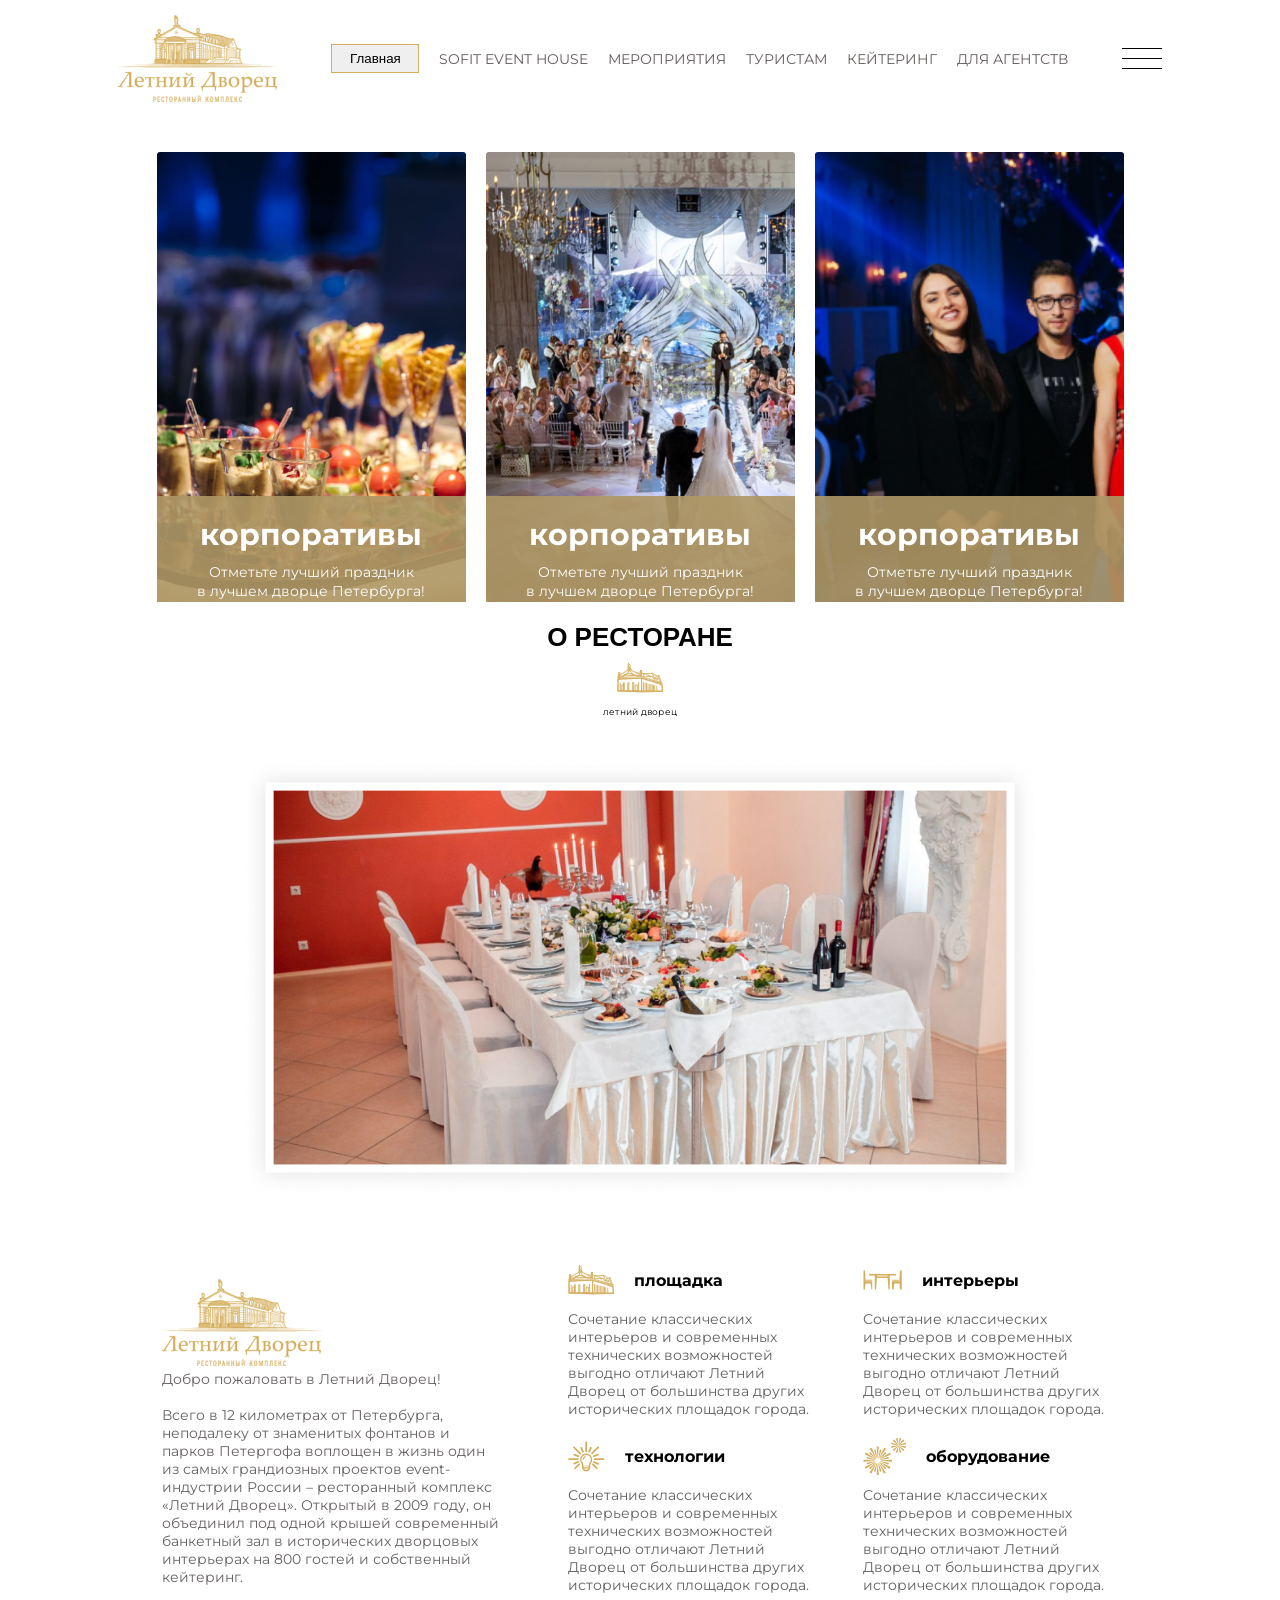
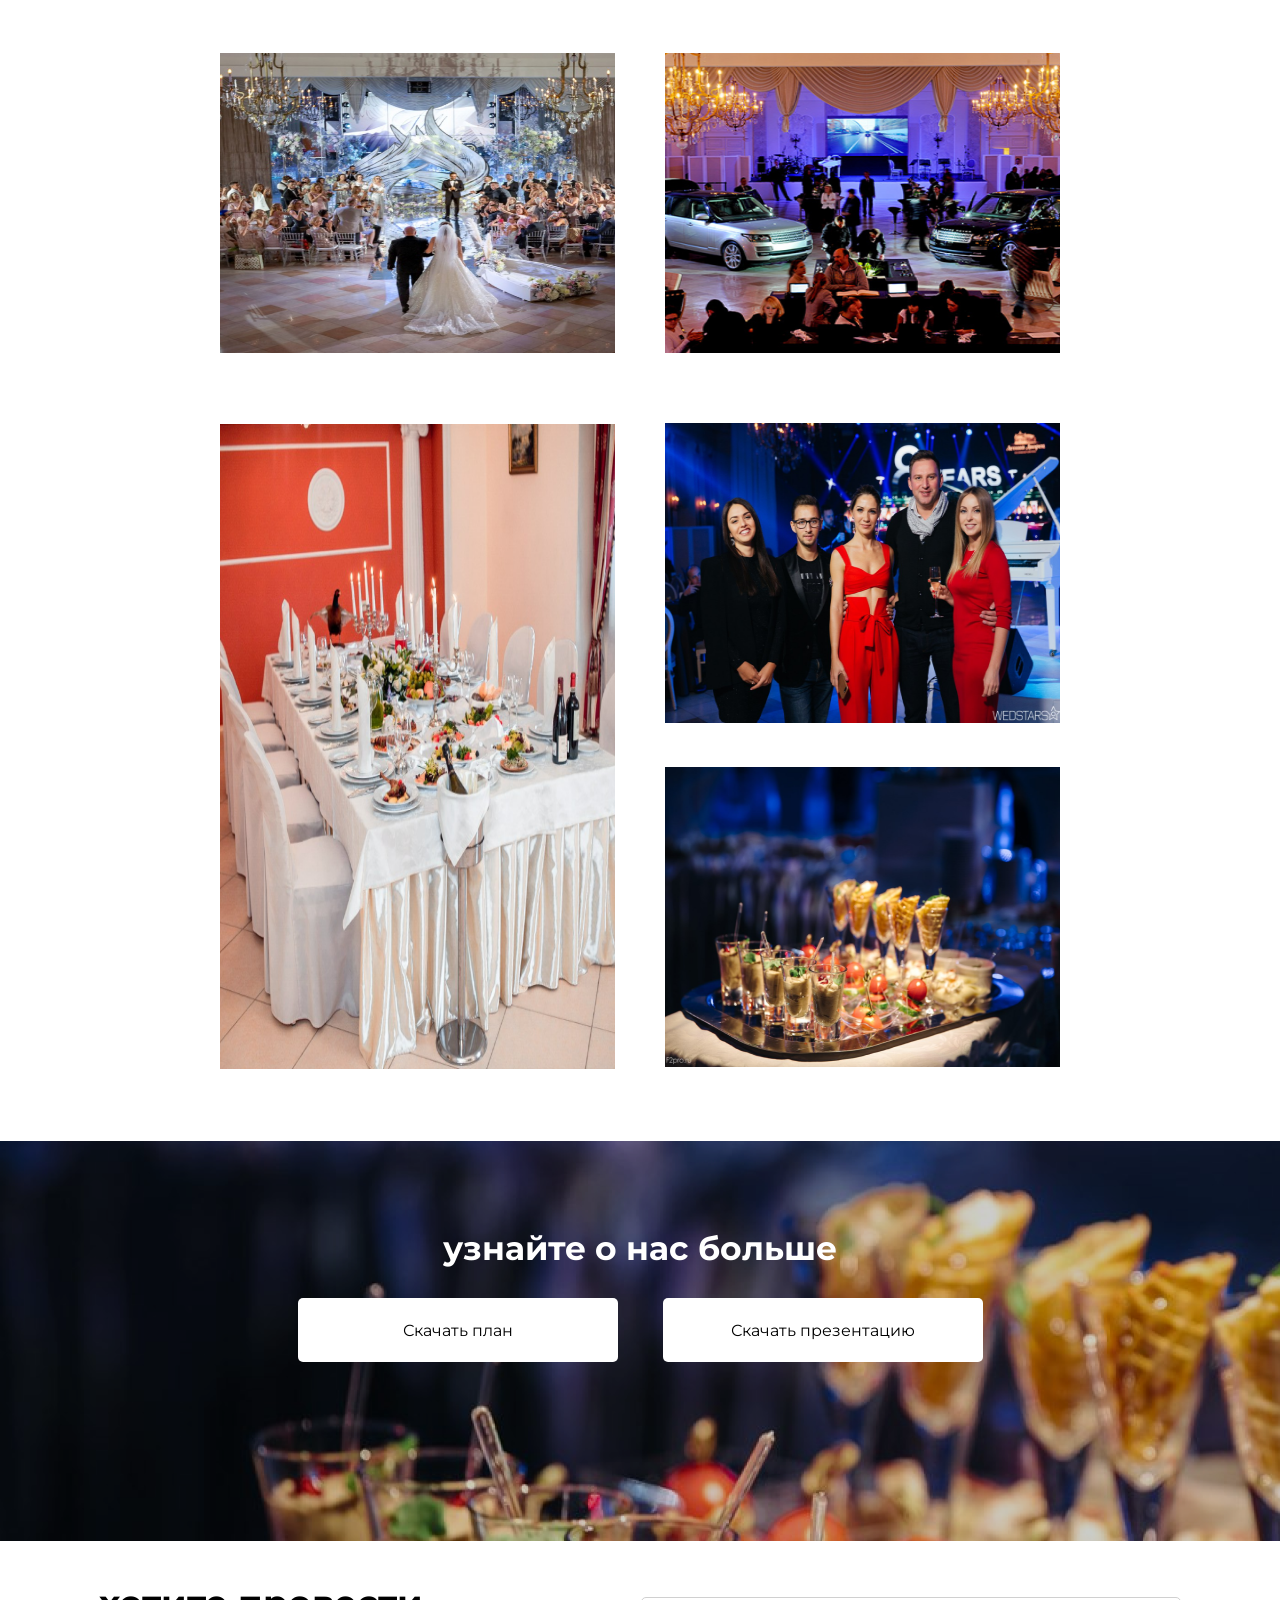
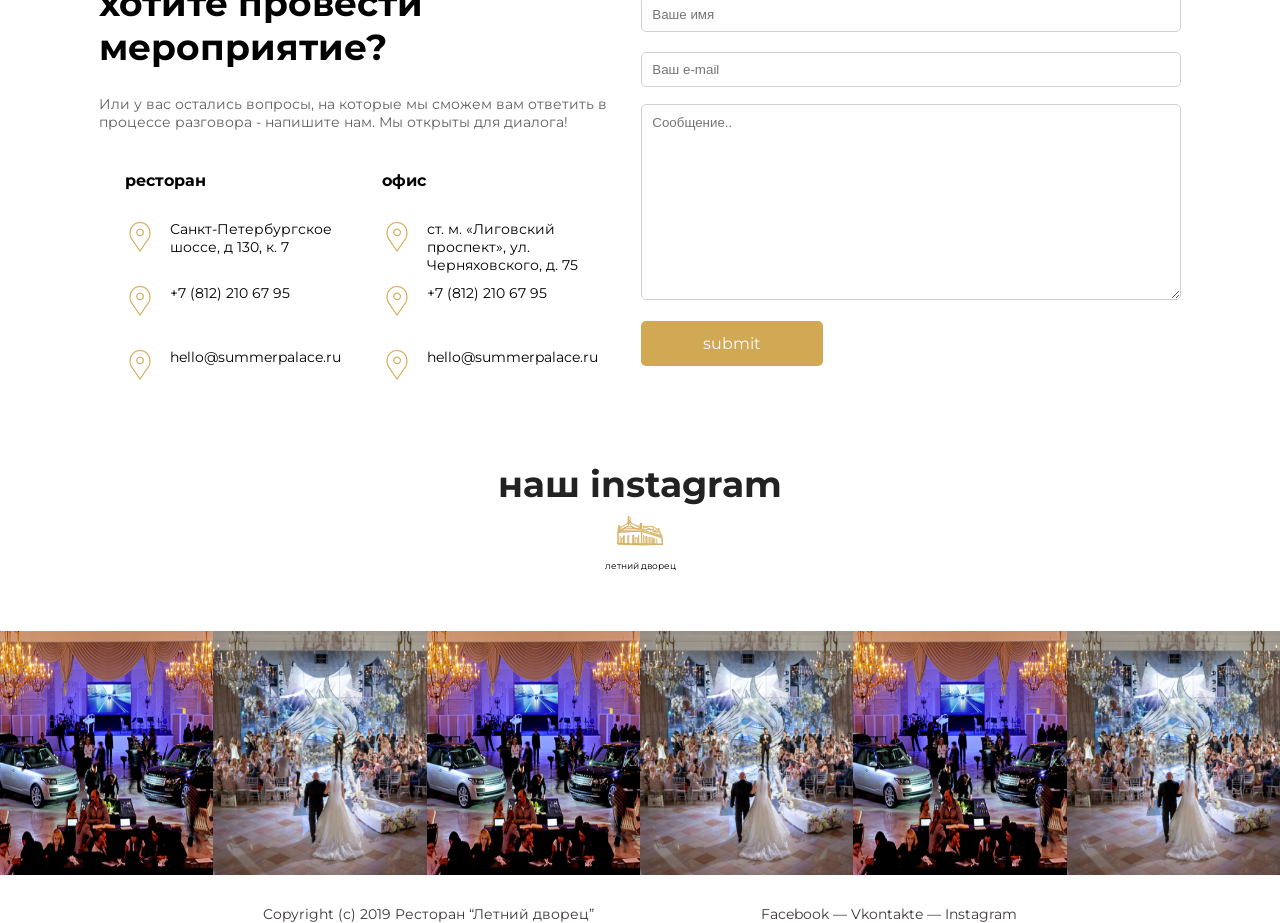
==== main.html @ de124511 "yangilandi" ====
<!DOCTYPE html>
<html lang="en">
<head>
    <meta charset="UTF-8">
    <meta name="viewport" content="width=device-width, initial-scale=1.0">
    <title>Document</title>
    <link rel="stylesheet" href="./main.css">
    <link href="https://fonts.googleapis.com/css2?family=Rubik:ital,wght@0,300..900;1,300..900&amp;display=swap" rel="stylesheet">
    <link rel="preconnect" href="https://fonts.googleapis.com">
<link rel="preconnect" href="https://fonts.gstatic.com" crossorigin>
<link href="https://fonts.googleapis.com/css2?family=Montserrat:ital,wght@0,100..900;1,100..900&display=swap" rel="stylesheet">
<body>
    <!-- boox -->
    <div class="boox">
        <div class="container">
            <div class="boox-list">
                <img class="boox-png" src="./img/logo.png" alt="">
                <ul class="boox-item">
                    <li><button class="boox-btn">Главная </button></li>
                    <li><a class="boox-link" href="">SOFIT EVENT HOUSE </a></li>
                    <li><a class="boox-link" href="">МЕРОПРИЯТИЯ</a></li>
                    <li><a class="boox-link" href="">ТУРИСТАМ  </a></li>
                    <li><a class="boox-link" href="">КЕЙТЕРИНГ </a></li>
                    <li><a class="boox-link" href="">ДЛЯ АГЕНТСТВ </a></li>
                </ul>
                <img class="boox-img" src="./img/ext-menu.png" alt="">
            </div>
        </div>
    </div>
<div class="corpration">
    <div class="container">
        <div class="corpration-list1">
           <div>
            <h1 class="corpration-title">корпоративы</h1>
            <p class="corpration-text">Отметьте лучший праздник</p>
            <p class="corpration-text">в лучшем дворце Петербурга!</p>
           </div>
        </div>
        <div class="corpration-list2">
            <div>
             <h1 class="corpration-title">корпоративы</h1>
             <p class="corpration-text">Отметьте лучший праздник</p>
             <p class="corpration-text">в лучшем дворце Петербурга!</p>
            </div>
         </div>
         <div class="corpration-list3">
            <div>
             <h1 class="corpration-title">корпоративы</h1>
             <p class="corpration-text">Отметьте лучший праздник</p>
             <p class="corpration-text">в лучшем дворце Петербурга!</p>
            </div>
         </div>
    </div>
    </div>
</div>

<!-- wrapper -->
 <div class="wrapper">
    <div class="container">
        <h1 class="wrapper-title">О РЕСТОРАНЕ</h1>
        <p class="wrapper-desc"><img class="wrapper-img" src="./img/descr1.png" alt=""></p>
        <p class="wrapper-text">летний дворец</p>
        <p class="wrapper-subtext"><img class="wrapper-subimg" src="./img/Rectangle 2 (2).png" alt=""></p>
        </div>
    </div>
 </div>
 <!-- wrap -->
  <div class="wrap">
    <div class="container">
        <div class="wrap-right">
            <img src="./img/logo.png" alt="">
            <p class="wrap-text">Добро пожаловать в Летний Дворец!
            <br><br>
                Всего в 12 километрах от Петербурга, неподалеку от знаменитых фонтанов и парков Петергофа воплощен в жизнь один из самых грандиозных проектов event-индустрии России – ресторанный комплекс «Летний Дворец». Открытый в 2009 году, он объединил под одной крышей современный банкетный зал в исторических дворцовых интерьерах на 800 гостей и собственный кейтеринг.</p>
        </div>
        <div class="wrap-left">
            <ul class="wrap-item">
                <li class="wrap-list">
                <img class="wrap-img" src="./img/descr1.png" alt="">
                <h1 class="wrap-title">площадка</h1>
                </li>
                <li><p class="wrap-desc">Сочетание классических интерьеров и современных технических возможностей выгодно отличают Летний Дворец от большинства других исторических площадок города.</p></li>
            </ul>
            <ul class="wrap-item">
                <li class="wrap-list">
                <img class="wrap-img" src="./img/descr2.png" alt="">
                <h1 class="wrap-title">интерьеры</h1>
                </li>
                <li><p class="wrap-desc">Сочетание классических интерьеров и современных технических возможностей выгодно отличают Летний Дворец от большинства других исторических площадок города.</p></li>
            </ul>
            <ul class="wrap-item">
                <li class="wrap-list">
                <img class="wrap-img" src="./img/descr3.png" alt="">
                <h1 class="wrap-title">технологии</h1>
                </li>
                <li><p class="wrap-desc">Сочетание классических интерьеров и современных технических возможностей выгодно отличают Летний Дворец от большинства других исторических площадок города.</p></li>
            </ul>
            <ul class="wrap-item">
                <li class="wrap-list">
                <img class="wrap-img" src="./img/descr4.png" alt="">
                <h1 class="wrap-title">оборудование</h1>
                </li>
                <li><p class="wrap-desc">Сочетание классических интерьеров и современных технических возможностей выгодно отличают Летний Дворец от большинства других исторических площадок города.</p></li>
            </ul>
        </div>
    </div>
  </div>
  <!-- reklama -->
   <div class="reclama">
    <div class="container">
        <div class="reclama-list">
            <h1 class="reclama-title">галерея</h1>
            <img class="reclama-png" src="./img/descr1.png" alt="">
            <p class="reclama-text">летний дворец</p>
        </div>
        <img class="reclama-img" src="./img/Rectangle 2 (1).png" alt="">
        <img class="reclama-subimg" src="./img/Rectangle 2.2.png" alt="">

        <img class="gelery-png" src="./img/Rectangle 2.4.png" alt="">
        <ul class="gelery-item">
            <li><img class="gelery-img" src="./img/Rectangle 2.3.png" alt=""></li>
            <li><img class="gelery-img" src="./img/Rectangle 2.5.png" alt=""></li>
        </ul>
    </div>
   </div>  
     <!--selection  -->
  <div class="selection">
    <div class="container">
        <h1 class="selection-title">узнайте о нас больше</h1>
        <div class="selection-list">
            <button class="btn-content">Скачать план</button>
            <button class="btn-content">Скачать презентацию</button>
        </div>
    </div>
  </div>
  <!-- option -->
   <div class="option">
    <div class="container">
        <div class="option-right">
          <ul>
            <li><h2 class="option-title">хотите провести
                мероприятие?</h2></li>
                    <li><p class="option-text">Или у вас остались вопросы, на которые мы сможем вам ответить 
                        в процессе разговора - напишите нам. Мы открыты для диалога!</p>
                    </li>
            </ul>

               <div class="option-list">
                <ul class="option-item">
                    <li><h2 class="option-subtitle">ресторан</h2></li>
                    <li class="option-iken">
                        <img src="./img/placeholder.png" alt="">
                        <p class="option-desc">Санкт-Петербургское шоссе, д 130, к. 7</p>

                    </li>
                    <li class="option-iken">
                        <img src="./img/placeholder.png" alt="">
                        <p class="option-desc">+7 (812) 210 67 95</p>
                        
                    </li>
                    <li class="option-iken">
                        <img src="./img/placeholder.png" alt="">
                        <p class="option-desc">hello@summerpalace.ru</p>
                        
                    </li>
                </ul>
                <ul class="option-item">
                    <li><h2 class="option-subtitle">офис</h2></li>
                    <li class="option-iken">
                        <img src="./img/placeholder.png" alt="">
                        <p class="option-desc">ст. м. «Лиговский проспект», ул. Черняховского, д. 75</p>

                    </li>
                    <li class="option-iken">
                        <img src="./img/placeholder.png" alt="">
                        <p class="option-desc">+7 (812) 210 67 95</p>
                        
                    </li>
                    <li class="option-iken">
                        <img src="./img/placeholder.png" alt="">
                        <p class="option-desc">hello@summerpalace.ru</p>
                        
                    </li>
                </ul>
               </div>
                
        </div>
        <div class="option-left">
            <form action="">
                <ul class="left-item">
                    <li><input class="input" type="text" placeholder="Ваше имя"></li>
                    <li><input class="input" type="email" placeholder="Ваш e-mail"></li>
                    <li><textarea class="subinput" id="subject" name="subject" placeholder="Сообщение.."></textarea></li>
                    <li><input class="submit" type="submit" value="submit"></li>
                </ul>
            </form>
        </div>
    </div>
   </div>
   <!-- instagram -->
    <div class="instagram">
        <div class="container">
            <h1 class="instagram-title">наш instagram</h1>
            <p class="instagram-desc"><img src="./img/descr1.png" alt=""></p>
            <p class="instagram-text">летний дворец</p>
        </div>
    </div>
    <!-- footer -->
     <div class="footer">
        <div class="container-floid">
        <div class="footer-sublist">
        <img class="footer-img" src="./img/Rectangle 2.2.png" alt="">
        <img class="footer-img" src="./img/Rectangle 2 (1).png" alt="">
        <img class="footer-img" src="./img/Rectangle 2.2.png" alt="">
        <img class="footer-img" src="./img/Rectangle 2 (1).png" alt="">
        <img class="footer-img" src="./img/Rectangle 2.2.png" alt="">
        <img class="footer-img" src="./img/Rectangle 2 (1).png" alt="">
        </div>
        <div class="footer-list">
        <img class="footer-img" src="./img/Rectangle 2.2.png" alt="">
        <img class="footer-img" src="./img/Rectangle 2 (1).png" alt="">
        <img class="footer-img" src="./img/Rectangle 2.2.png" alt="">
        <img class="footer-img" src="./img/Rectangle 2 (1).png" alt="">
        </div>
        <div class="footer-iken">
        <img class="footer-img" src="./img/Rectangle 2.2.png" alt="">
        <img class="footer-img" src="./img/Rectangle 2 (1).png" alt="">
        </div>
        </div>
     </div>
     <div class="netvork">
       <div class="container">
        <p class="netvork-text">Copyright (с) 2019 Ресторан “Летний дворец”</p>
        <p class="netvork-text">Facebook — 	Vkontakte — 	Instagram</p>
       </div> 
     </div>
</body>
</html>
---- main.css ----
* {
    margin: 0;
    padding: 0;
    box-sizing: border-box;
    font-family: "Rubik", sans-serif;
    font-family: monospace;
    font-family:" Montserrat",sans-serif;

}

.container {
    width: 85%;
    margin-inline: auto;
}
.container-floid{
    width: 100%;
    margin-inline: auto;
}

ul,
li {
    list-style: none;
}

a {
    text-decoration: none;
}
@import url('https://fonts.googleapis.com/css2?family=Rubik:ital,wght@0,300..900;1,300..900&display=swap');
@import url('https://fonts.googleapis.com/css2?family=Montserrat:ital,wght@0,100..900;1,100..900&display=swap');
:root{
    --menu-active-color: 1px solid rgba(209, 169, 84, 0.9);
    --menyu-color: rgb(216, 159, 36);
}

.boox-link{
   font-family: Montserrat;
   font-weight: 400;
    font-size: 14px;
   color: rgb(100, 92, 92);  
   transition: 0.7s;
   width: 116px;
   height: 16px;

}
.boox-list{
    display: flex;
    justify-content: space-around;
    align-items: center;
    margin-top: 15px;
}
.boox-item{
    display: flex;
    justify-content: space-between;
    align-items: center;
}
.boox-item>li{
    padding: 0px 10px;
}
.boox-link:hover{
    color: var(--menyu-color);
    transition: 0.7s;
}
.boox-btn{
    border: var(--menu-active-color);
    width: 88px;
    height: 29px;
    transition: 0.7s;
}
.boox-btn:hover{
    color: rgba(209, 169, 84, 1);
    transform: scale(1.2,1.2);
    transition: 0.7s;
}
@media(max-width:1100px){
.boox-link{
   width: 80px;
   height: 15px;
   font-weight: 400;
   font-size: 8px;
}
}
@media(max-width:850px){
    .boox-link{
    display: none;
    }
    .boox-btn{
        display: none;
    }
    .boox-png{
        width: 110px;
        height: 77px;
    }
    .boox-img{
        width: 20px;
        height: 17px;
    }
}
.corpration-list1>div{
    background: rgba(174, 151, 101, 0.9);
    width: 570px;
    height: 166px;
    padding-top: 20px;
    display: flex;
    flex-direction: column;
}
.corpration-list2>div{
    background: rgba(174, 151, 101, 0.9);
    width: 570px;
    height: 166px;
    padding-top: 20px;
    display: flex;
    flex-direction: column;
}
.corpration-list3>div{
    background: rgba(174, 151, 101, 0.9);
    width: 570px;
    height: 166px;
    padding-top: 20px;
    display: flex;
    flex-direction: column;
}
.corpration-list1{
    background-image: url(./img/Rectangle\ 2.png);
    background-repeat: no-repeat;
    background-size: cover;
    width: 439px;
    height: 600px;
    display: flex;
    flex-wrap: wrap-reverse;
    border-radius: 3px;
}
.corpration-list2{
    background-image: url(./img/Rectangle\ 2\ \(4\).png);
    background-repeat: no-repeat;
    background-size: cover;
    width: 439px;
    height: 600px;
    display: flex;
    flex-wrap: wrap-reverse;
    border-radius: 3px;
}
.corpration-list3{
    background-image: url(./img/Rectangle\ 2.3.png);
    background-repeat: no-repeat;
    background-size: cover;
    width: 439px;
    height: 600px;
    display: flex;
    flex-wrap: wrap-reverse;
    border-radius: 3px;
}
.corpration-title{
font-family: Montserrat;
font-size: 30px;
text-align: center;
margin: 10px 0px;
color: rgba(255, 255, 255, 1);
}
.corpration-text{
    font-family: Montserrat;
font-size: 14px;
line-height: 18.9px;
text-align: center;
color: rgba(255, 255, 255, 1);
}
.corpration .container{
    display: flex;
    align-items: center;
    justify-content: center;
    gap: 20px;
    padding-top: 50px;
}
@media(max-width:1600px){
    .corpration-list1{
        width: 379px;
        height: 500px;
    }
    .corpration-list2{
        width: 379px;
        height: 500px;  
    }
    .corpration-list3{
        width: 379px;
        height: 500px;
        
    }
}
@media(max-width:1387px){
    .corpration-list1{
        width: 309px;
        height: 450px;
    }
    .corpration-list2{
        width: 309px;
        height: 450px;  
    }
    .corpration-list3{
        width: 309px;
        height: 450px;
        
    }
    .corpration-list3>div{
        height: 106px;
        padding-top: 10px;
    }
    .corpration-list2>div{
        height: 106px;
        padding-top: 10px;
    }
    .corpration-list1>div{
        height: 106px;
        padding-top: 10px;
    }
}
   @media(max-width:1140px){
    .corpration .container{
        display: flex;
       flex-wrap: wrap;
    }
    .corpration-list1{
        width: 509px;
        height: 600px;
    }
    .corpration-list2{
        width: 509px;
        height: 600px;  
    }
    .corpration-list3{
        width: 509px;
        height: 600px;
        
    }  
}
@media(max-width:600px){
    .corpration .container{
        display: flex;
       flex-wrap: wrap;
    }
    .corpration-list1{
        width: 369px;
        height: 450px;
    }
    .corpration-list2{
        width: 369px;
        height: 450px;  
    }
    .corpration-list3{
        width: 369px;
        height: 450px;
        
    }
    
}
@media(max-width:437px){
    .corpration .container{
        display: flex;
       flex-wrap: wrap;
    }
    .corpration-list1{
        width: 259px;
        height: 450px;
    }
    .corpration-list2{
        width: 259px;
        height: 450px;  
    }
    .corpration-list3{
        width: 259px;
        height: 450px;
        
    }
    
}
.wrapper .container{
    padding-top: 20px;
}
.wrapper-title{
   font-weight: 700px;
    font-size: 26px;
    text-align: center;
}
.wrapper-text{
font-family: Montserrat;
font-size: 9px;
line-height: 10.97px;
letter-spacing: 0.03em;
text-align: center;
}
.wrapper-desc{
    text-align: center;
    padding: 10px 0px;
}
.wrapper-subimg{
    max-width: 100%;
    height: 479px;
    padding-top: 40px;
}
.wrapper-subtext{
    text-align: center;
}
.wrap-text{
font-family: Montserrat;
font-size: 14px;
color: rgb(102, 97, 97);
width: 340px;
height: 205px;
}
.wrap-title{
    color: rgba(0, 0, 0, 1);
    font-family: Montserrat;
    font-size: 16px;  
    padding: 20px 20px; 
}
.wrap-desc{
    color: rgba(97, 97, 97, 1);
    font-family: Montserrat;
    font-size: 14px;
    width: 255px;
    height: 117px;
}
.wrap-list{
    display: flex;
    align-items: center;
}
.wrap .container{
    display: flex;
   justify-content: space-evenly;
   align-items: center;
   flex-wrap: wrap;
  padding-top: 50px;
}
.wrap-left{
    display: flex;
    justify-content: space-between;
    align-items: center;
    flex-wrap: wrap;
    width: 550px;
    
}
@media(max-width:610px){
    .wrap-desc{
        width: 205px;
       height: 117px; 
    }
}
@media(max-width:500px){
    .wrap-desc{
        width: 305px;
       height: 117px; 
    }
    .wrap-item{
        padding-left: 10%;
    }
}
@media(max-width:400px){
    .wrap-desc{
        width: 210px;
       height: 117px; 
    }

  .wrap-item{
    margin-top: 80px;
  }
    .wrap-text{
        width: 255px;
    }
}
.reclama .container{
    display: flex;
    align-items: center;
    justify-content: center;
    flex-wrap: wrap;
    gap: 50px;
    width: 85%;
    padding-top: 50px;
}
.reclama-title{
    font-family: Montserrat;
font-size: 24px;
color: rgba(0, 0, 0, 1);

}
.reclama-text{
    font-family: Montserrat;
font-size: 9px;
line-height: 10.97px;
letter-spacing: 0.03em;
color: rgba(0, 0, 0, 1);
padding-left: 10px;

}
.reclama-png{
    padding-left: 20px;
}
.reclama-img{
    width: 505px;
    height: 300px;
}
.reclama-subimg{
    width: 400px;
    height: 300px;
}
.gelery-item>li{
    padding: 20px 0px;
}
.gelery-png{
    width: 610px;
height: 550px;
}
.gelery-img{
    width: 425px;
    height: 250px;
}
@media(max-width:1300px){
    .gelery-img{
        width: 395px;
        height: 300px;
    }
    .gelery-png{
        width: 395px;
    height: 645px;
    }
    .reclama-img{
        width: 395px;
        height: 300px;
    }
    .reclama-subimg{
        width: 395px;
        height: 300px;
    }
    .reclama-list{
        display: none;
    }
}
@media(max-width:1000px){
    .gelery-img{
        width: 415px;
        height: 300px;
    }
    .gelery-png{
        width: 415px;
    height: 300px;
    }
    .reclama-img{
        width: 415px;
        height: 300px;
    }
    .reclama-subimg{
        width: 415px;
        height: 300px;
    }
}
@media(max-width:500px){
    .gelery-img{
        width: 255px;
        height: 270px;
    }
    .gelery-png{
        width: 255px;
    height: 270px;
    }
    .reclama-img{
        width: 255px;
        height: 270px;
    }
    .reclama-subimg{
        width: 255px;
        height: 270px;
    }
}
.selection-title{
    font-family: Montserrat;
    font-size: 33px;
    text-align: center;
    color: rgba(255, 255, 255, 1);  
    padding-top: 8%;   
}
.selection-list{
    display: flex;
    justify-content: center;
    gap: 45px;
}
.selection{
    background-image: url(./img/Rectangle\ 2\ \(3\).png);
    background-repeat: no-repeat;
    height: 400px;
    margin-top: 50px;
}
.btn-content{
    width: 320px;
height: 64px;
opacity: 0px;
border: none;
border-radius: 5px;
background: rgba(255, 255, 255, 1);
color: rgba(0, 0, 0, 1);
font-family: Montserrat;
font-size: 16px;
margin-top: 30px;
transition: 0.7s;
}
.btn-content:hover{
    transform: scale(1.2,1.2);
    transition: 0.7s;
}
.option-title{
   color: rgba(0, 0, 0, 1);
    font-family: Montserrat;
    font-size: 36px; 
    width: 540px;
    height: 34px;
}
.option-text{
    color: rgba(97, 97, 97, 1);
font-family: Montserrat;
font-size: 14px;
width: 540px;
margin-top: 80px;

}
.option-subtitle{
font-family: Montserrat;
font-size: 16px;
color:rgba(0, 0, 0, 1);

}
.option-desc{
    color: rgba(0, 0, 0, 1);
    font-family: Montserrat;
font-size: 14px;
width: 200px;
height: 34px;
padding-left: 15px;
}
.input{
    border: 0.5px solid rgba(208, 208, 208, 1);
    width: 540px;
    height: 35px;
    padding: 0px 10px;
    margin: 10px 0px;
    border-radius: 5px;
}
.subinput{
    border: 0.5px solid rgba(208, 208, 208, 1);
    width: 540px;
height: 196px;
padding: 10px 10px;
margin: 7px 0px;
border-radius: 5px;
}
.submit{
    background: rgba(209, 169, 84, 1);
    width: 182px;
    height: 45px;
    color: rgba(255, 255, 255, 1);
font-family: Montserrat;
font-size: 16px;
border: none;
margin: 10px 0px;
border-radius: 5px;
transition: 0.7s;
cursor: pointer;
}
.submit:hover{
    transform: scale(1.2,1.2);
    transition: 0.7s;
}
.option .container{
    display: flex;
    justify-content: space-evenly;
    align-items: center;
    margin-top: 40px;
}
.option-iken{
    display: flex;
    align-items: center;
    padding-top: 30px;
}
.option-list{
    display: flex;
    justify-content: space-evenly;
    align-items: center;
    padding-top: 40px;
    max-width: 100%;
    max-height: 100%;
}
.option-right{
    max-width: 100%;
   max-height: 100%;
}
@media(max-width:1275px){
   
    .input{
      width: 440px;
      height: 35px;  
    }
    .subinput{
        width: 440px;
        height: 180px;
    }
    .option-title{
        width: 440px;
        font-size: 30px;
        padding-top: 10px;
    }
    .option-text{
        width: 400px;
        font-size: 12px;
        height: 20px;
    }
    .option-desc{
     width: 150px;
     height: 2px;
     font-size: 12px;
    }
}
@media(max-width:1100px){
    .option .container{
        display: flex;
        flex-wrap: wrap;
        align-items: center;
    }
    .option-left{
        margin-top: 20px;
    }
}
@media(max-width:520px){
    .option-list{
      display: flex;
      flex-wrap: wrap;
    }
    .option-desc{
        padding-left: 3px;
    }
    .input{
        width: 340px;
        height: 35px;  
      }
      .subinput{
          width: 340px;
          height: 180px;
      }
      .option-title{
          width: 350px;
          font-size: 30px;
          padding-top: 10px;
      }
      .option-text{
          width: 350px;
          font-size: 12px;
          height: 20px;
      }
      .option-subtitle{
        padding-top: 15px;
      }
}
@media(max-width:400px){
    .input{
        width: 255px;
        height: 35px;  
      }
      .subinput{
          width: 255px;
          height: 180px;
      }
      .option-title{
        width: 260px;
      }
      .option-text{
        width: 280px;
        padding: 20px;
        padding-left: 1px;
      }
}
.instagram-title{
    color: rgba(34, 34, 34, 1);
    font-family: Montserrat;
    font-size: 36px;
    text-align: center;
}
.instagram-text{
    font-family: Montserrat;
font-size: 9px;
text-align: center;
color: rgba(0, 0, 0, 1);
padding-top: 10px;
}
.instagram-desc{
    text-align: center;
    padding-top: 10px;
}
.instagram .container{
    padding-top: 80px;
}
.footer-sublist{
    display: flex;
    flex-direction: row;
}
.footer-img{
    width: 318.3px;
     height: 304px; 
     overflow: hidden;
     padding-top: 60px;
}
.footer-list{
    display: none;
}
.footer-iken{
    display: none;
}
@media(max-width:1000px){
    .footer-sublist{
        display: none;
    }
   .footer-list{
    display: flex;
   }
}
@media(max-width:600px){
    .footer-list{
        display: none;
    }
    .footer-iken{
        display: flex;
    }
}
.netvork-text{
    color: rgb(61, 57, 57);
font-family: Montserrat;
font-size: 14px;
cursor: pointer;
}
.netvork .container{
    display: flex;
    justify-content: space-evenly;
    align-items: center;
    padding-top: 30px;
}
@media(max-width:750px){
    .netvork .container{
        display: flex;
        flex-wrap: wrap;
        align-items: center;
    }
    .netvork-text{
    font-size: 10px;
    padding: 10px 0px;
    }
}
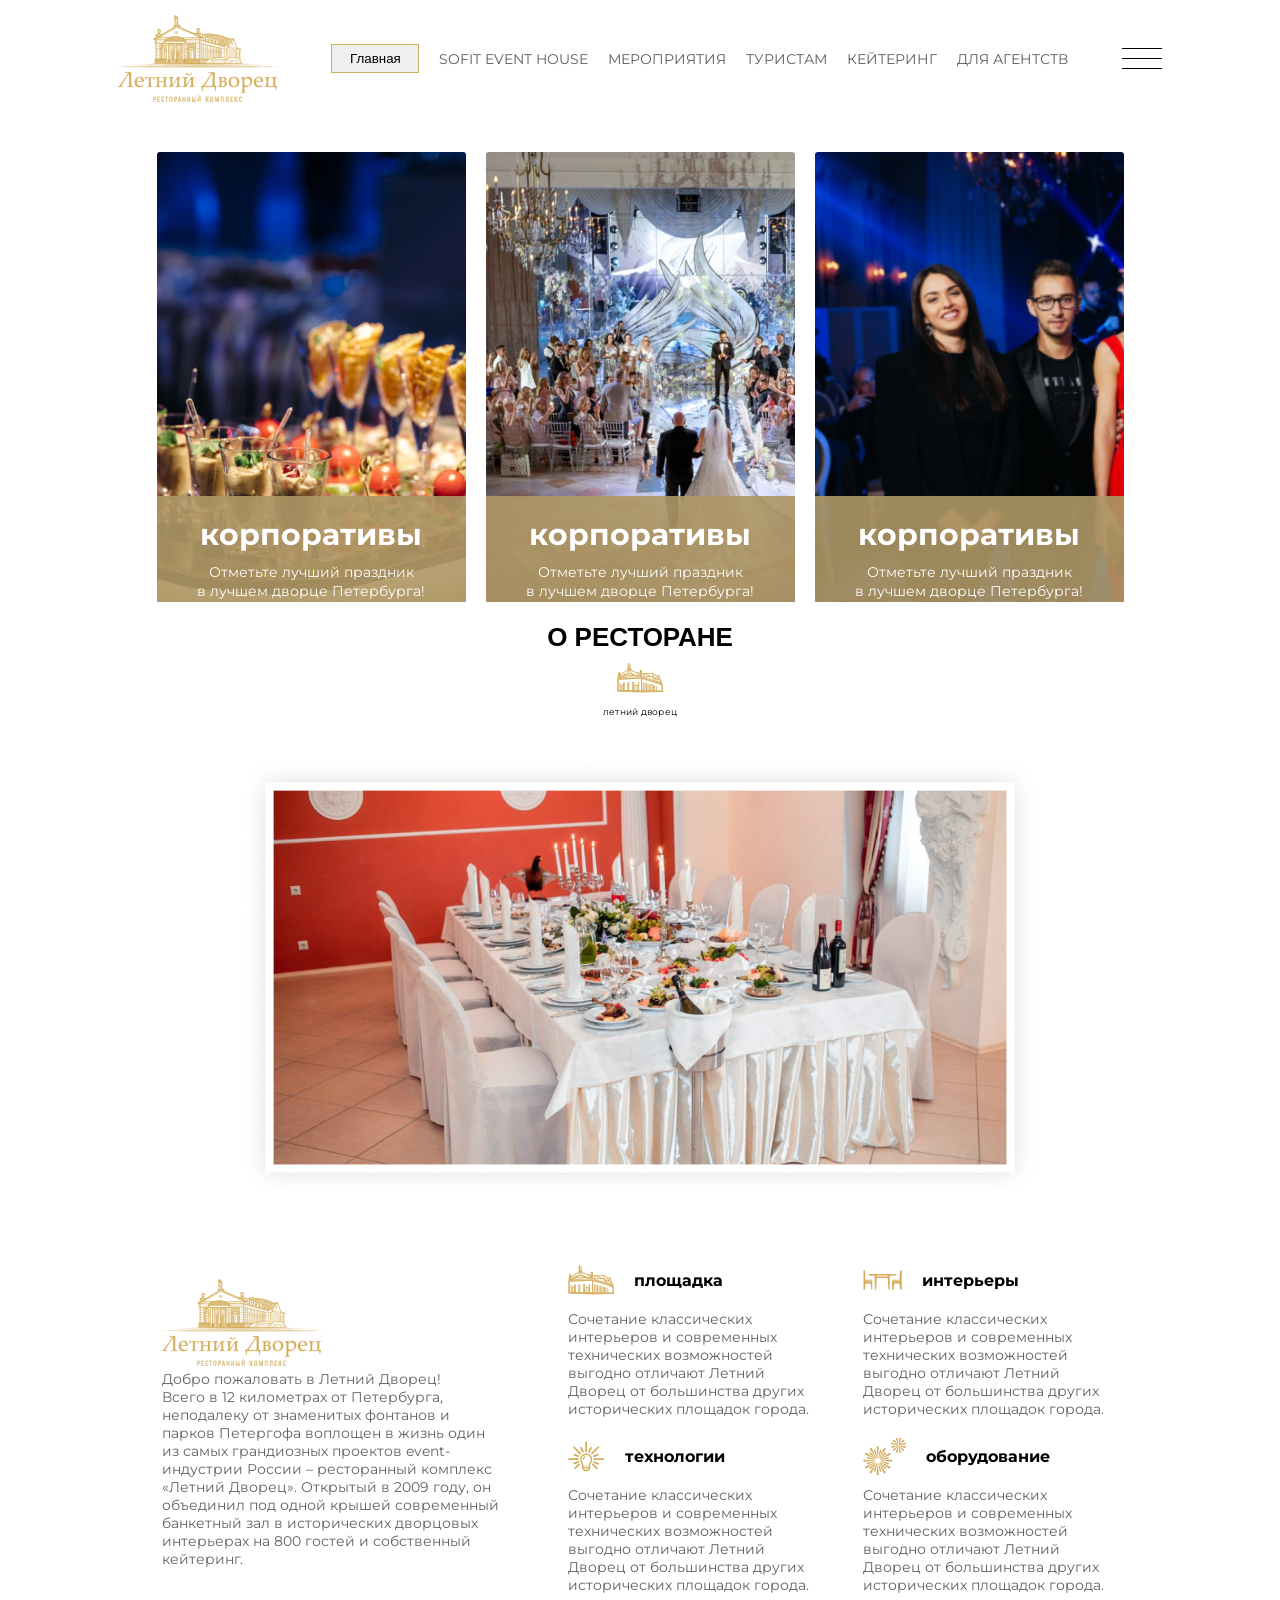
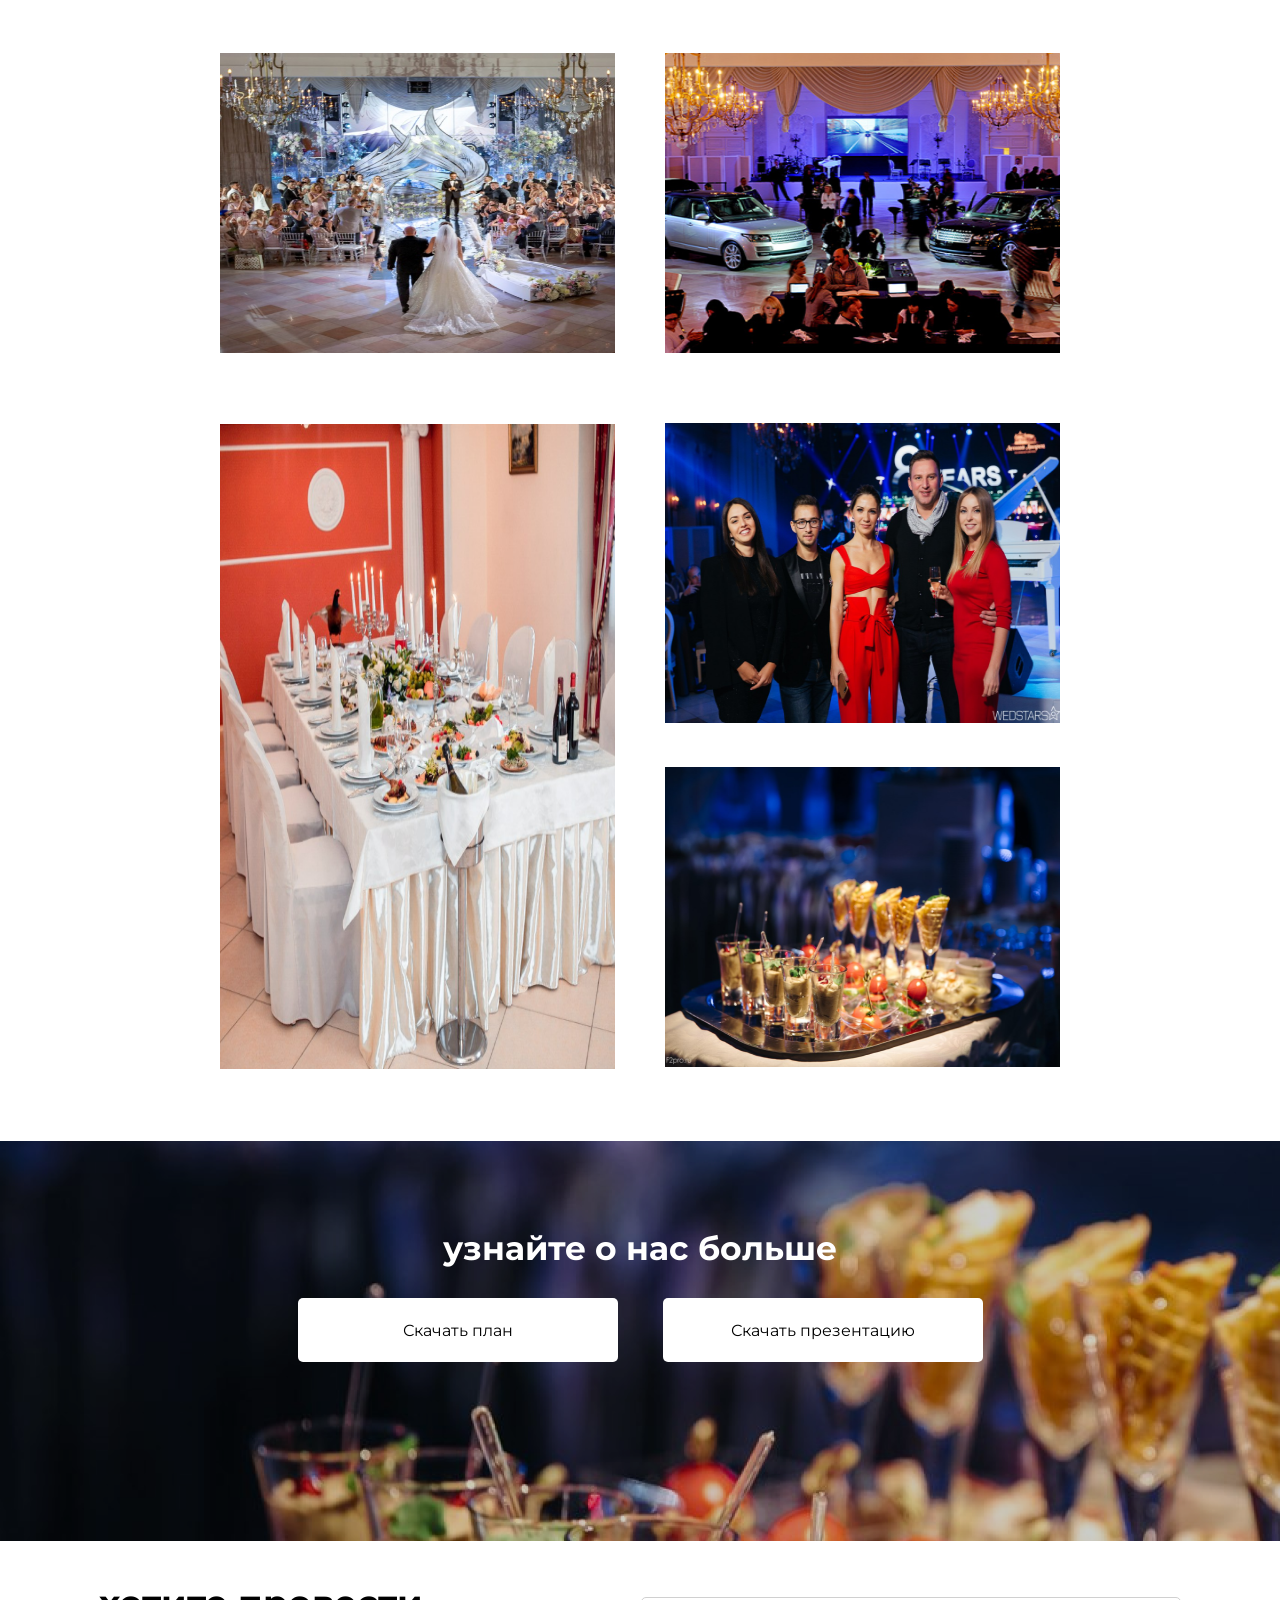
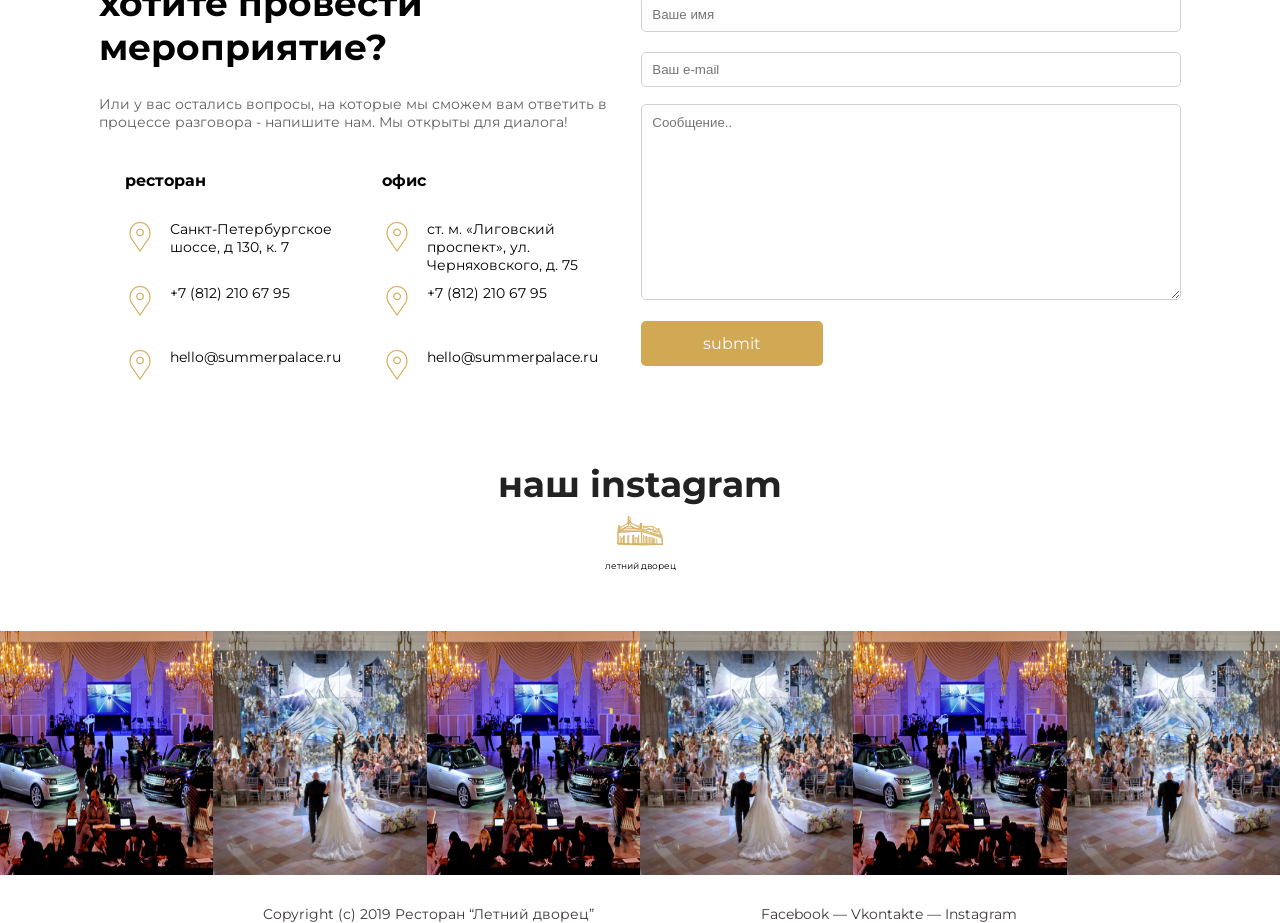
==== commit 837e903e: "yubor" ====
--- a/main.html
+++ b/main.html
@@ -70,7 +70,7 @@
         <div class="wrap-right">
             <img src="./img/logo.png" alt="">
             <p class="wrap-text">Добро пожаловать в Летний Дворец!
-            <br><br>
+            <br>
                 Всего в 12 километрах от Петербурга, неподалеку от знаменитых фонтанов и парков Петергофа воплощен в жизнь один из самых грандиозных проектов event-индустрии России – ресторанный комплекс «Летний Дворец». Открытый в 2009 году, он объединил под одной крышей современный банкетный зал в исторических дворцовых интерьерах на 800 гостей и собственный кейтеринг.</p>
         </div>
         <div class="wrap-left">
--- a/main.css
+++ b/main.css
@@ -3,7 +3,8 @@
     padding: 0;
     box-sizing: border-box;
     font-family: "Rubik", sans-serif;
-    font-family: monospace;
+   
+    
     font-family:" Montserrat",sans-serif;
 
 }
